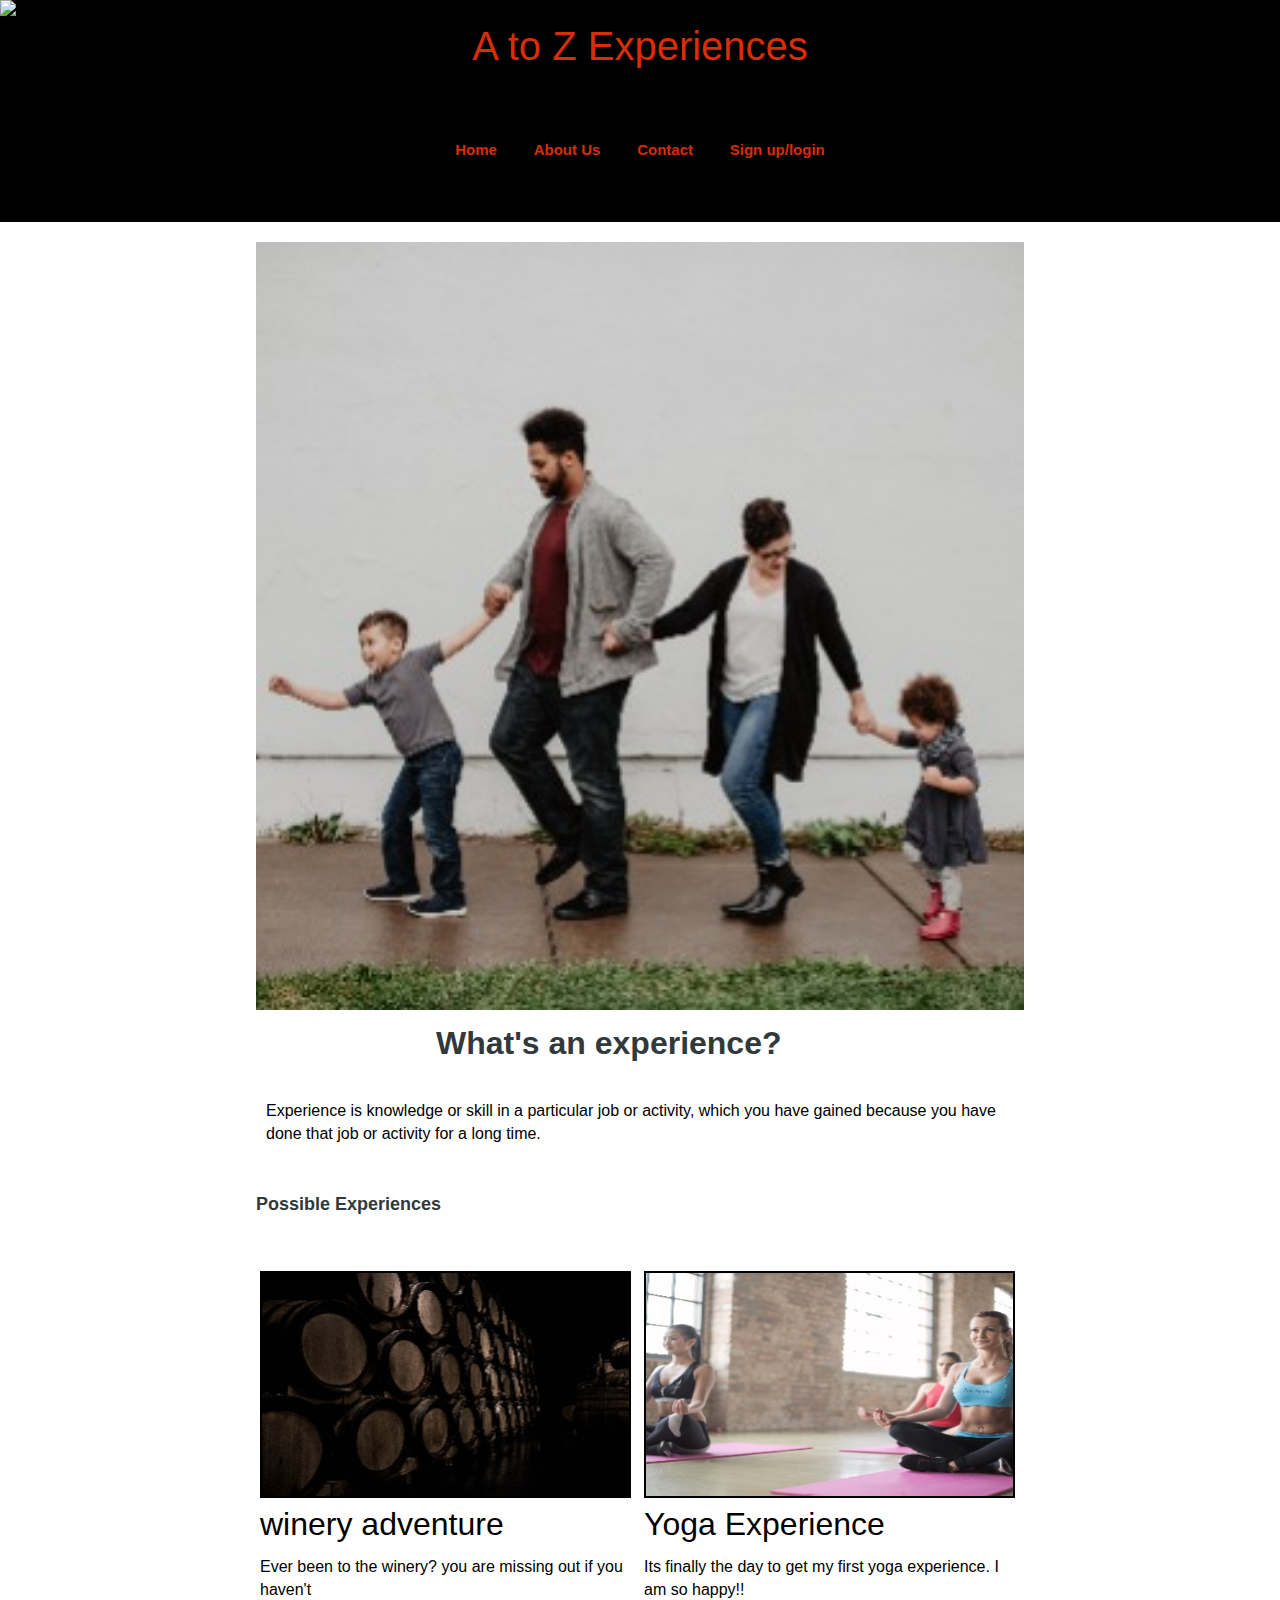
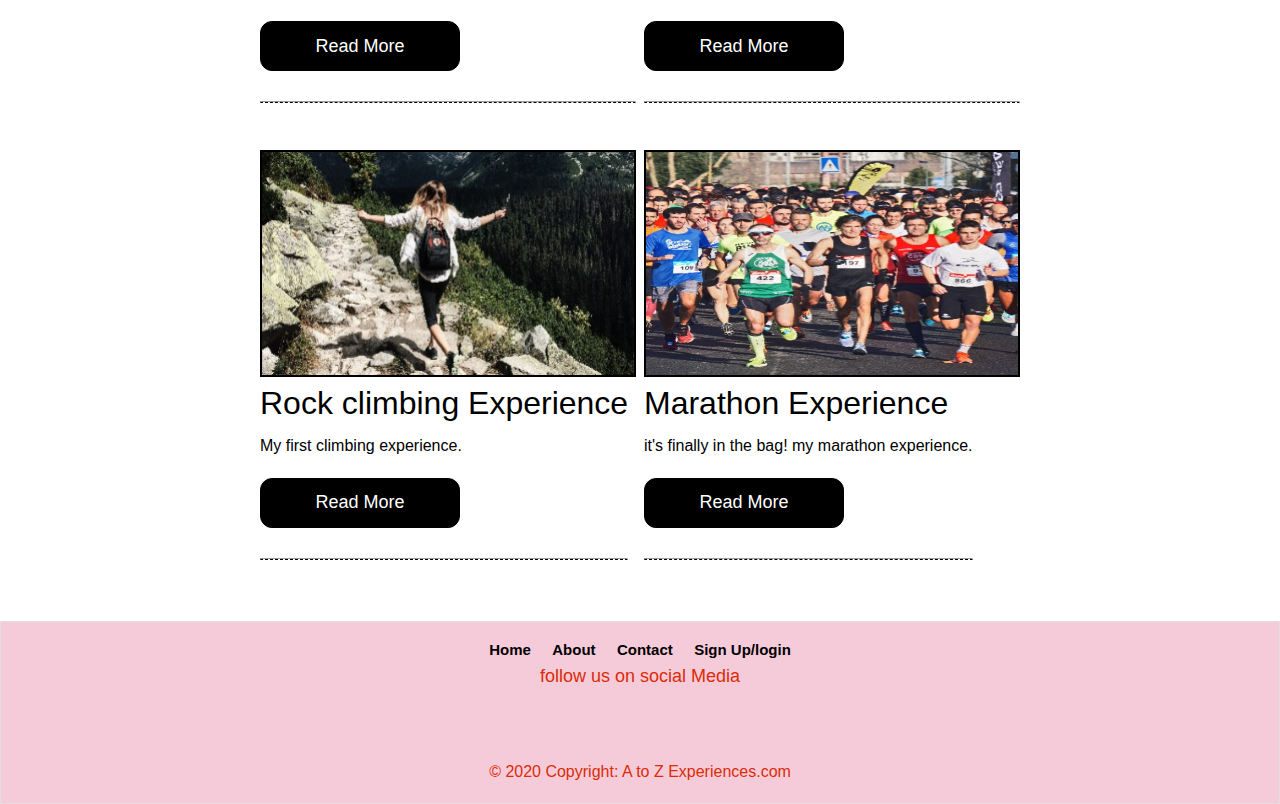
==== index.html @ dc4ff08c "update" ====
<!DOCTYPE html>
<html lang="en">
  <head>
    <meta charset="UTF-8" />
    <meta name="viewport" content="width=device-width, initial-scale=1.0" />
    <meta http-equiv="X-UA-Compatible" content="ie=edge" />
    <link rel="stylesheet" href="https://cdnjs.cloudflare.com/ajax/libs/font-awesome/5.11.2/css/all.css&display=swap">
    <link href="css/index.css" rel="stylesheet" />
    <title>A to Z Experiences</title>
  </head>
  <body>
    <header class="header">
      <div class="logo-container">
        <img class="logo" src="img/a-to-z.png" alt="image red big letter z">
      <h1>A to Z Experiences</h1></div>
      <p>The perfect getaway
         for everyone......</p>
      <nav class="navigation-bar">
        <a href="index.html">Home</a>
        <a href="AboutUs.html">About Us</a>
        <a href=>Contact</a>
        <a href=>Sign up/login</a>
      </nav>
    </header>
    <div class="container home">
      <section class="intro">
        <img src="img/Promo-Linkedin-Company Logo.jpeg" class="Mixed-Family" alt="Mixed" />
        <h2>What's an experience?</h2>

        <p>
          Experience is knowledge or skill in a particular job or activity, which you have gained because you have done that job or activity for a long time.
        </p>
      </section>

      <!-- <article>  -->
        <div class="experiences">
        <h3>Possible Experiences</h3>
        <article>
        <img class="Hot-air-balloon-image">
        <div class="banana">
          <img src="img/Promo-GoogleDisplayNetwork-Medium Rectangle.jpeg" class="wine" alt="image of a winery"/>
          <span class="strategy"><h2>winery adventure</h2>
            <p>Ever been to the winery? you are missing out if you haven't</p>
            <button>Read More</button><hr></span>
        </div>

        <img class="yoga-image">
        <div class="banana">
          <img src="img/Promo-GoogleDisplayNetwork-Large Rectangle.jpeg" class="yogie" alt="image of people doing Yoga" />
          <span class="yoga"><h2>Yoga Experience</h2>
             <p>Its finally the day to get my first yoga experience. I am so happy!!</p>
    <button>Read More</button><hr></span>
    </div>
  </article>

  <article>
  <img class="rock-climbing-image">
  <div class="banana">
          <img src="img/Promo-Twitter-In-Stream Photo.jpeg" class="climbing" alt="Rock Climbing image"/>
          <span class="rock-climbing"><h2>Rock climbing Experience</h2>
           <p>My first climbing experience.</p>
           <button>Read More</button><hr></span>
          </div>
          
          <img class="marathon-image">
          <div class="banana">
          <img src="img/Promo-Twitter-Profile Image.jpeg" class="twentySixMiles" alt="Marathon image"/>
          <span class="marathon"><h2>Marathon Experience</h2>    
            <p>it's finally in the bag! my marathon experience.</p>
              <button>Read More</button><hr></span>
              </div>
            </article>
        </div>
        </div>
      </div>
    </section>
        <footer>
        <div class="bottom-nav">
          <a href="#">Home</a>
          <a href="about.html">About</a>
          <a href=>Contact</a>
          <a href=>Sign Up/login</a>
      </div>
      <h3>follow us on social Media</h3>
      <div class="social-media">
          <a href=><i class="fab fa-facebook-f"></i></a>
          <a href=><i class="fab fa-twitter"></i></a>
          <a href=><i class="fab fa-instagram"></i></a>
      

      <p>© 2020 Copyright: A to Z Experiences.com</p>
    </footer>
  </body>
</html>
---- css/index.css ----
.btn-padding-left {
    padding-left: 25px;
  }
  html,
  body,
  div,
  span,
  applet,
  object,
  iframe,
  h1,
  h2,
  h3,
  h4,
  h5,
  h6,
  p,
  blockquote,
  pre,
  a,
  abbr,
  acronym,
  address,
  big,
  cite,
  code,
  del,
  dfn,
  em,
  img,
  ins,
  kbd,
  q,
  s,
  samp,
  small,
  strike,
  strong,
  sub,
  sup,
  tt,
  var,
  b,
  u,
  i,
  center,
  dl,
  dt,
  dd,
  ol,
  ul,
  li,
  fieldset,
  form,
  label,
  legend,
  table,
  caption,
  tbody,
  tfoot,
  thead,
  tr,
  th,
  td,
  article,
  aside,
  canvas,
  details,
  embed,
  figure,
  figcaption,
  footer,
  header,
  hgroup,
  menu,
  nav,
  output,
  ruby,
  section,
  summary,
  time,
  mark,
  audio,
  video {
    margin: 0;
    padding: 0;
    border: 0;
    font-size: 100%;
    font: inherit;
    vertical-align: baseline;
  }
  /* HTML5 display-role reset for older browsers */
  article,
  aside,
  details,
  figcaption,
  figure,
  footer,
  header,
  hgroup,
  menu,
  nav,
  section {
    display: block;
  }
  body {
    line-height: 1;
  }
  ol,
  ul {
    list-style: none;
  }
  blockquote,
  q {
    quotes: none;
  }
  blockquote:before,
  blockquote:after,
  q:before,
  q:after {
    content: '';
    content: none;
  }
  table {
    border-collapse: collapse;
    border-spacing: 0;
  }
  * {
    box-sizing: border-box;
  }
  html {
    font-size: 62.5%;
  }
  html,
  body {
    font-family: "Ubuntu", sans-serif;
  }
  h1,
  h2,
  h3,
  h4,
  h5 {
    font-family: "Russo One", sans-serif;
  }
  h2 {
    font-size: 3.2rem;
  }
  h3 {
    font-size: 1.8rem;
  }
  p {
    font-size: 1.6rem;
    line-height: 1.4;
    margin-top: 16px
  }
  .container {
    max-width: 800px;
    margin: 0 auto;
  }
  .header {
    display: flex;
    /* position: fixed; */
    width: 100%;
  }
  .header {
    display: flex;
    flex-direction: column;
    background-color: black;
  }
  @media (max-width: 500px) {
    .header {
      height: auto;
    }
  }
  .header p {
    font-size: 1.8rem;
    text-align: center;
    margin-bottom: 20px;
  }
  .navigation-bar {
    width: 100%;
    height: 80px; 
  }
  .logo {
    /* display: inline-block; */
    /* vertical-align: top; */
    width: 50px;
    height: 50px;
    margin-right: 15px;
    margin:0 auto;
  }
  @media(max-width: 500px){
    .logo{
      position: absolute;
      left:146px;
      top: 6px;
    }
  }
  nav {
    text-align: center;
    padding-bottom: 10px;
  }
  nav a {
    text-decoration: none;
    color:#DA2C07 ;
    font-size: 1.5rem;
    padding: 17px;
    font-weight: bold;
  }
  @media(max-width: 500px){
    nav a {
      padding: 11px;
    }
  }
  h1 {
    display: flex;
    justify-content: center;
    padding-top: 10px;
    font-size: 4rem;
    padding-bottom: 15px;
    color:#DA2C07 ;
  }
  @media(max-width: 500px){
    h1 {
      padding-top:66px
    }
  }
  footer {
    color: #DA2C07 ;
    background: #F6CBD9 ;
    padding: 20px 0;
    border: 1px double #e0e0e0;
    display: grid;
    grid-gap: 1rem;
    text-align: center;
    justify-content: center;
    width:100%;
  }
  .bottom-nav{
    display:flex;
    width: 100%;
    justify-content:space-between;
    text-decoration: none;
    margin: 0 auto;
    /* justify-content: center; */
  }
  @media (max-width: 500px) {
    footer .bottom-nav {
      flex-direction: column;
      text-align: center;
    }
  }
  .bottom-nav a{
    text-decoration: none;
    color:#000000;
    font-weight: bold;
    font-size: 1.5rem;
    text-align: center;
    padding-left: 0px;
  }
  @media (max-width: 500px) {
    footer .bottom-nav a {
      padding: 10px 0;
    }
  }
  .social-media a {
    display: inline-flex;
    justify-content: center;
    align-items: center;
    position:relative;
    margin: 0 7px;
    text-decoration: none;
    font-size: 16px;
    width: 50px;
    height: 50px;
    color:#1D2671;
  }
  .social-media a::before {
    content: "";
    position: absolute;
    width: 50px;
    height: 50px;
    background: linear-gradient(45deg,#1D2671, #C33764 );
    border-radius: 50%;
    z-index: -1;
    transition: 0.3s ease-in;
  }
  .social-media a:hover::before{
    transform: scale(0);
  }
  .social-media a i {
    transition: 0.3s ease-in;
  }
  .social-media a:hover i{
     background: linear-gradient(45deg, #1D2671, #C33764 );
     -webkit-text-fill-color: transparent;
     -webkit-background-clip: text;
     transform: scale(2.2);
  }
  .home .intro {
    padding-top: 20px;
  }
  .home .intro h2 {
    padding: 15px 0;
    font-weight: bold;
    color: #31393c;
    padding-left: 180px;
  }
  @media(max-width: 500px){
    .home .intro h2 {
      padding-left:1px
    }
  }
  .home .intro p {
    padding: 10px;
    color: black;
  }
  @media(max-width:500px){
    .home .intro p {
      padding-left: 1px;
    }
  }
  .home .intro .Mixed-Family {
    width: 100%;
    height:100%
  }
  .home .experiences h3 {
    margin-top: 40px;
    font-weight: bold;
    color: #31393c;
    margin-bottom:0px;
  }
   .banana {
    margin: 30px 0;
    display: flex;
    flex-wrap: wrap;
    margin:0 auto;
    flex:50%;
    padding: 0 4px;
  }
  .banana img {
    width:100%;
    margin-top: 8px;
    vertical-align: middle;
    margin-bottom: 10px;
  }
  article{
    width:100%;
    height:379px;
    margin-bottom:100px;
    margin-top:50px;
    display:flex;
    }
    @media(max-width: 500px){
      article{
        display: block;
        margin-bottom: 473px;
      
      }
    }
    hr{
      border-bottom: 1px  dashed black;
      margin-top:30px;
  }
  button {
      height:50px;
      width:200px;
      border-radius:12px;
      background-color:transparent;
      font-size:18px;
      margin-top:20px;
      border: 1px solid #000000;
      background-color: #000000;
      color:white
  }
  button:hover{
    color:#62B6CB;
    background:white
  }
  .home .experiences .banana .wine {
    margin-right: 5px;
    width: 100%;
    height:60%;
    border: 2px solid black;
  }
  .home .experiences .banana .yogie {
    margin-right: 5px;
    width: 100%;
    height:60%;
    border: 2px solid black;
  }
  .home .experiences .banana .climbing {
    margin-right: 5px;
    width: 100%;
    height: 60%;
    border: 2px solid black;
  }
  .home .experiences .banana .twentySixMiles {
    width: 100%;
    height: 60%;
    border: 2px solid black;
  }
  @media (max-width: 500px) {
    .home {
      height: 30%;
    }
  }
  /* about.css styling starts here */
  * {
  box-sizing: border-box;
  }
  .about-title{
    max-width: 800px;
    margin:0 auto;
    text-align:center;
    padding:40px
  }
  .about-title p {
    padding: 20px;
    color: black;
    font-weight: bold;
  }
  /* @media (max-width: 500px) {
    .about-title {
      height: 30%;
    } */
  .column {
    float: left;
    width: 25%;
    margin-bottom: 16px;
    padding: 0 8px;
    
  }
  
  @media screen and (max-width: 500px) {
    .column {
      width: 100%;
      display: block;
    }
  }
  
  .card {
    box-shadow: 0 4px 8px 0 rgba(0, 0, 0, 0.2);
    /* width:4%; */
    
  }
  
  .container {
    padding: 0 16px;
  }
  
  .container::after, .row::after {
    content: "";
    clear: both;
    display: table;
  }
  
  .title {
    color: grey;
  }
  
  .button {
    border: none;
    outline: 0;
    display: inline-block;
    padding: 8px;
    color: white;
    background-color: #000;
    text-align: center;
    cursor: pointer;
    width: 100%;
  }
  
  .button:hover {
    background-color: #555;
  }
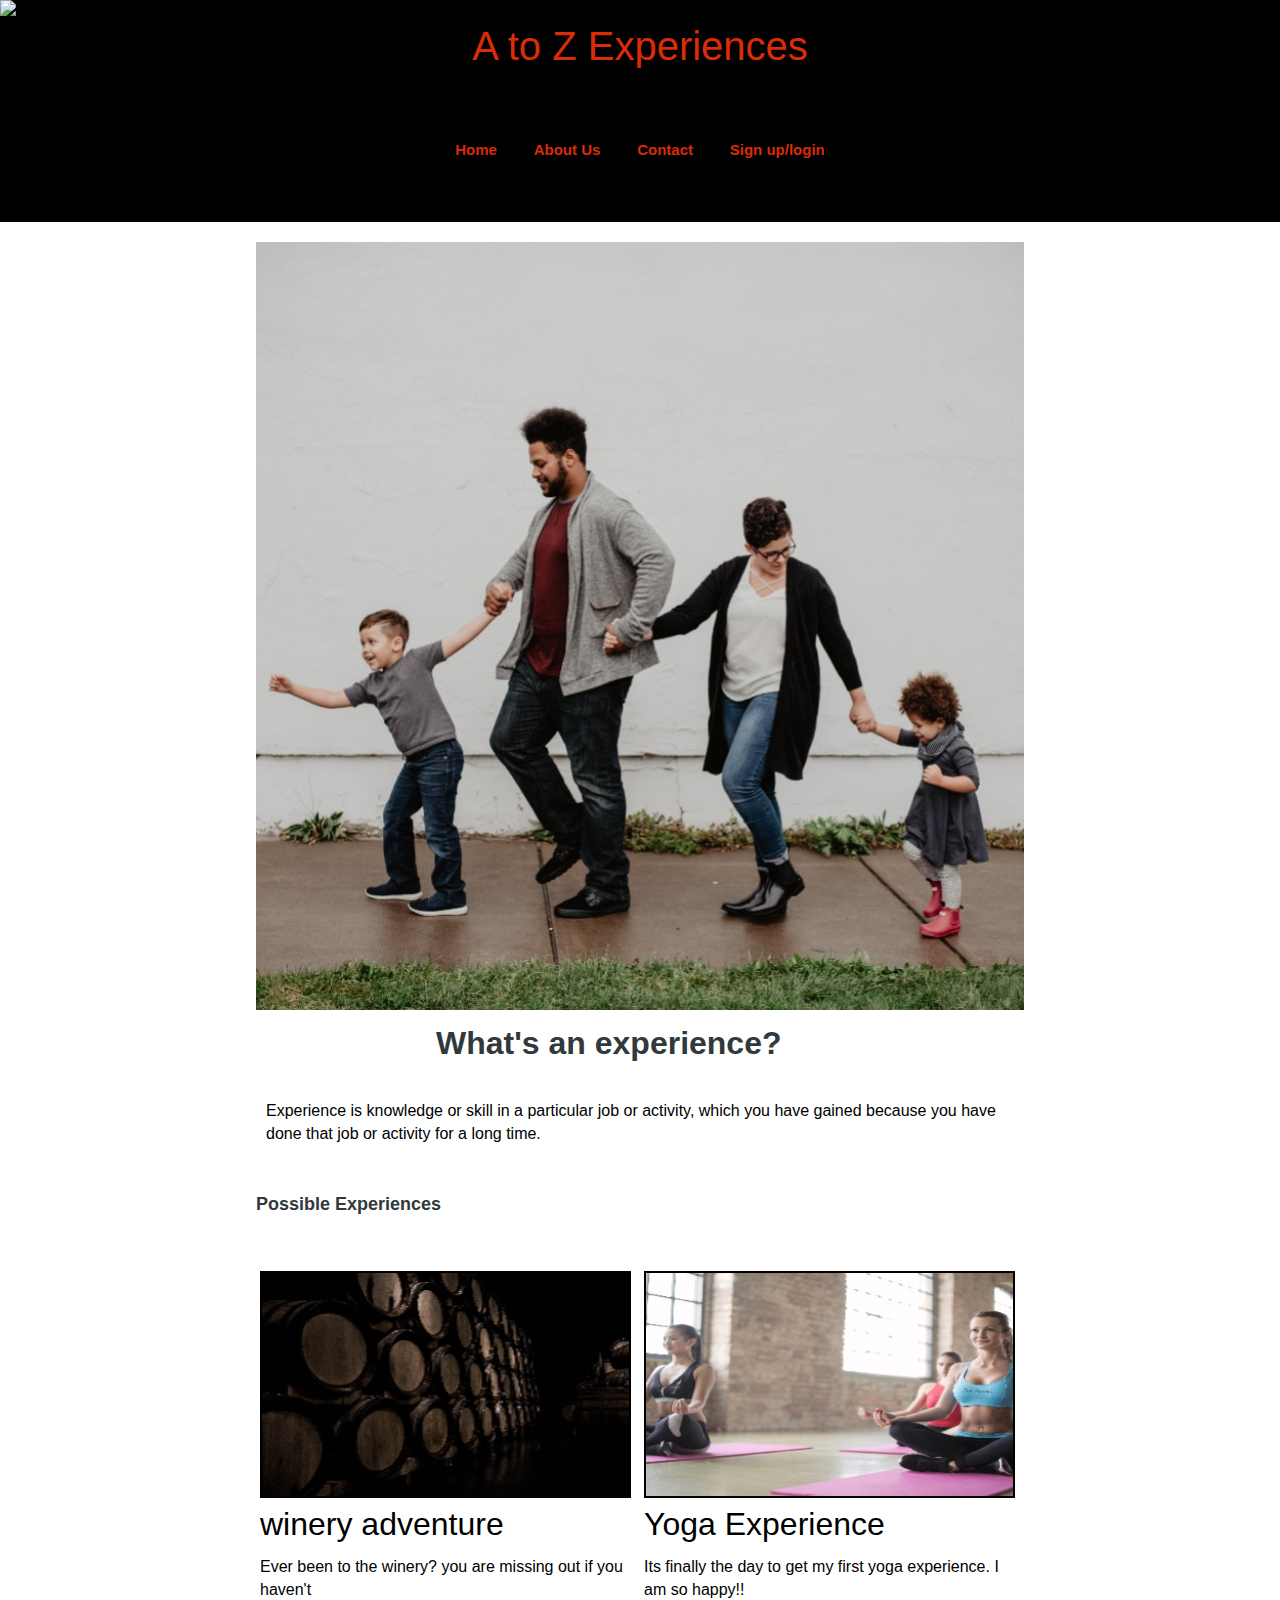
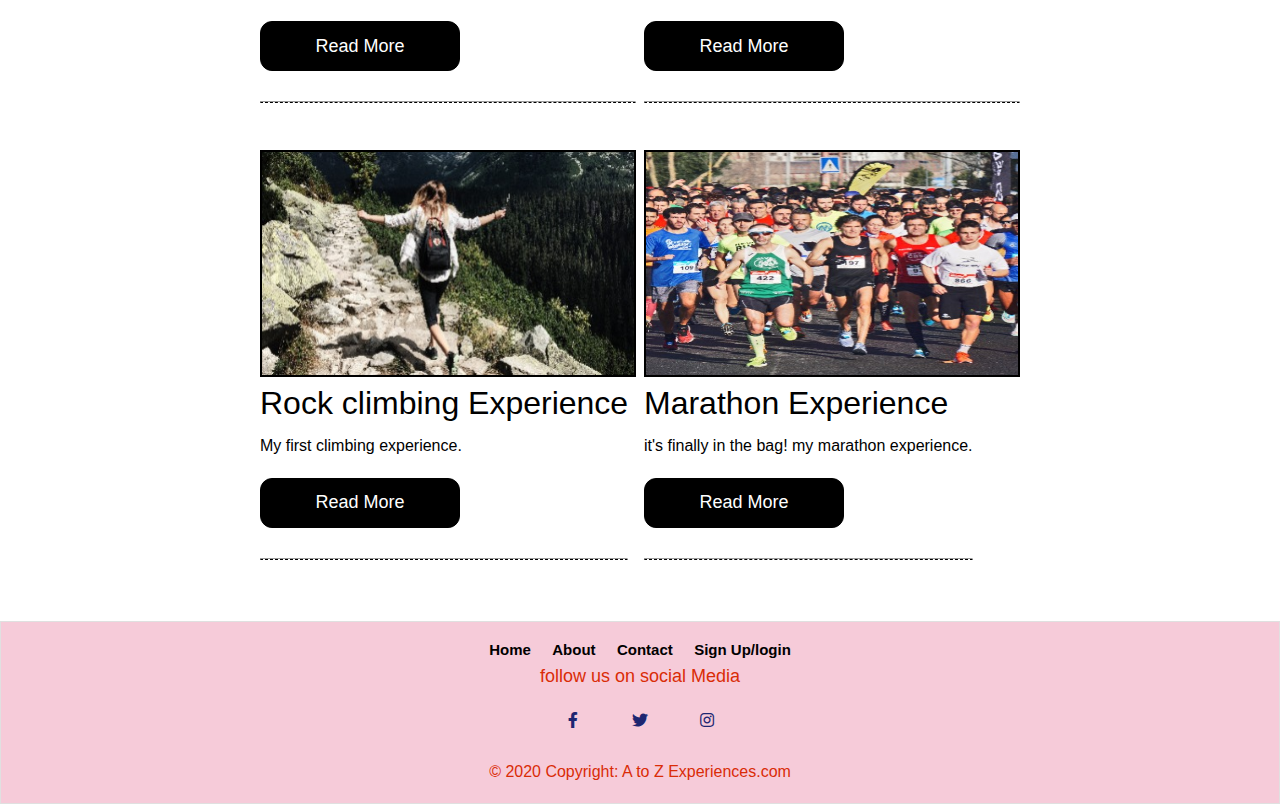
==== commit 63ec1ac1: "updates" ====
--- a/index.html
+++ b/index.html
@@ -4,7 +4,7 @@
     <meta charset="UTF-8" />
     <meta name="viewport" content="width=device-width, initial-scale=1.0" />
     <meta http-equiv="X-UA-Compatible" content="ie=edge" />
-    <link rel="stylesheet" href="https://cdnjs.cloudflare.com/ajax/libs/font-awesome/5.11.2/css/all.css&display=swap">
+    <link rel="stylesheet" href="https://cdnjs.cloudflare.com/ajax/libs/font-awesome/5.11.2/css/all.css">
     <link href="css/index.css" rel="stylesheet" />
     <title>A to Z Experiences</title>
   </head>
@@ -24,7 +24,7 @@
     </header>
     <div class="container home">
       <section class="intro">
-        <img src="img/Promo-Linkedin-Company Logo.jpeg" class="Mixed-Family" alt="Mixed" />
+        <img src="img/Promo-EmailAndBlog-Blog Image.jpeg" class="Mixed-Family" alt="Mixed" />
         <h2>What's an experience?</h2>
 
         <p>
@@ -83,9 +83,9 @@
       </div>
       <h3>follow us on social Media</h3>
       <div class="social-media">
-          <a href=><i class="fab fa-facebook-f"></i></a>
-          <a href=><i class="fab fa-twitter"></i></a>
-          <a href=><i class="fab fa-instagram"></i></a>
+          <a href="#"><i class="fab fa-facebook-f"></i></a>
+          <a href="#"><i class="fab fa-twitter"></i></a>
+          <a href="#"><i class="fab fa-instagram"></i></a>
       
 
       <p>© 2020 Copyright: A to Z Experiences.com</p>
--- a/css/index.css
+++ b/css/index.css
@@ -354,7 +354,7 @@
     @media(max-width: 500px){
       article{
         display: block;
-        margin-bottom: 473px;
+        margin-bottom: 575px;
       
       }
     }
